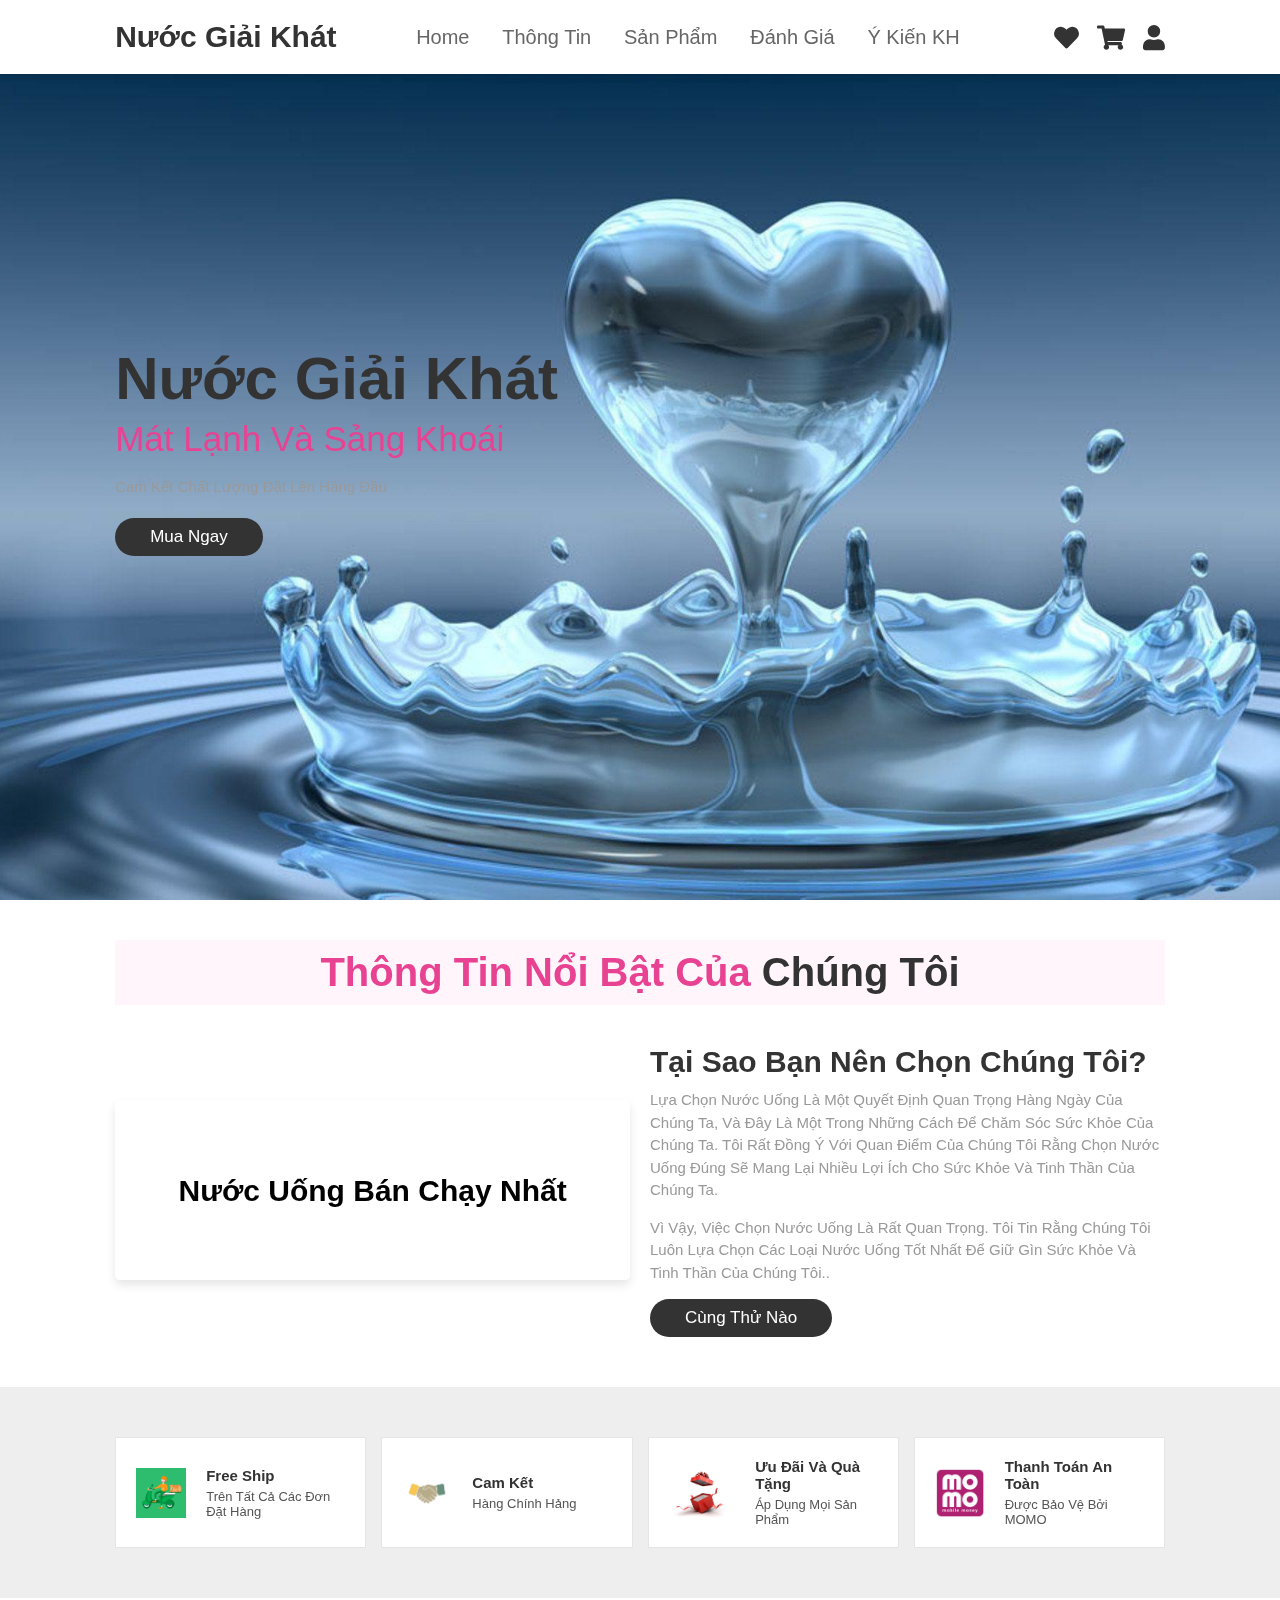
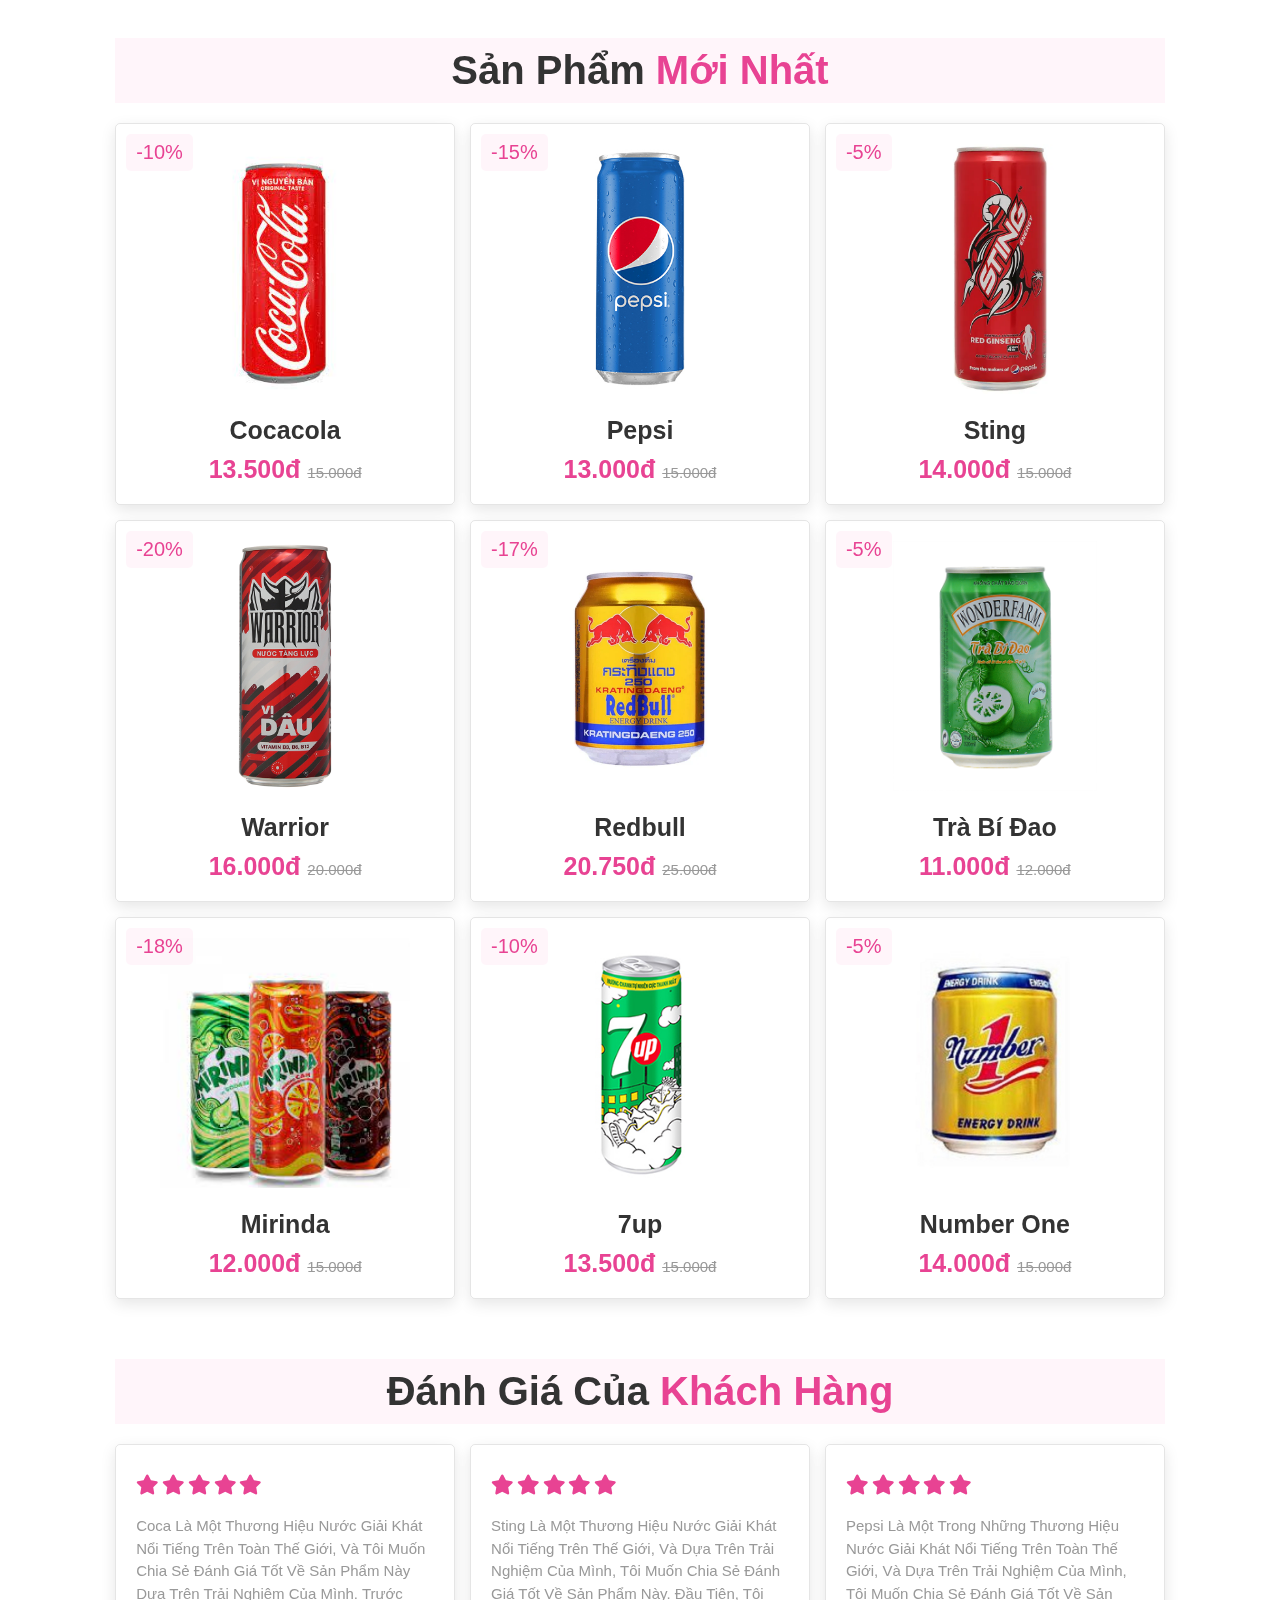
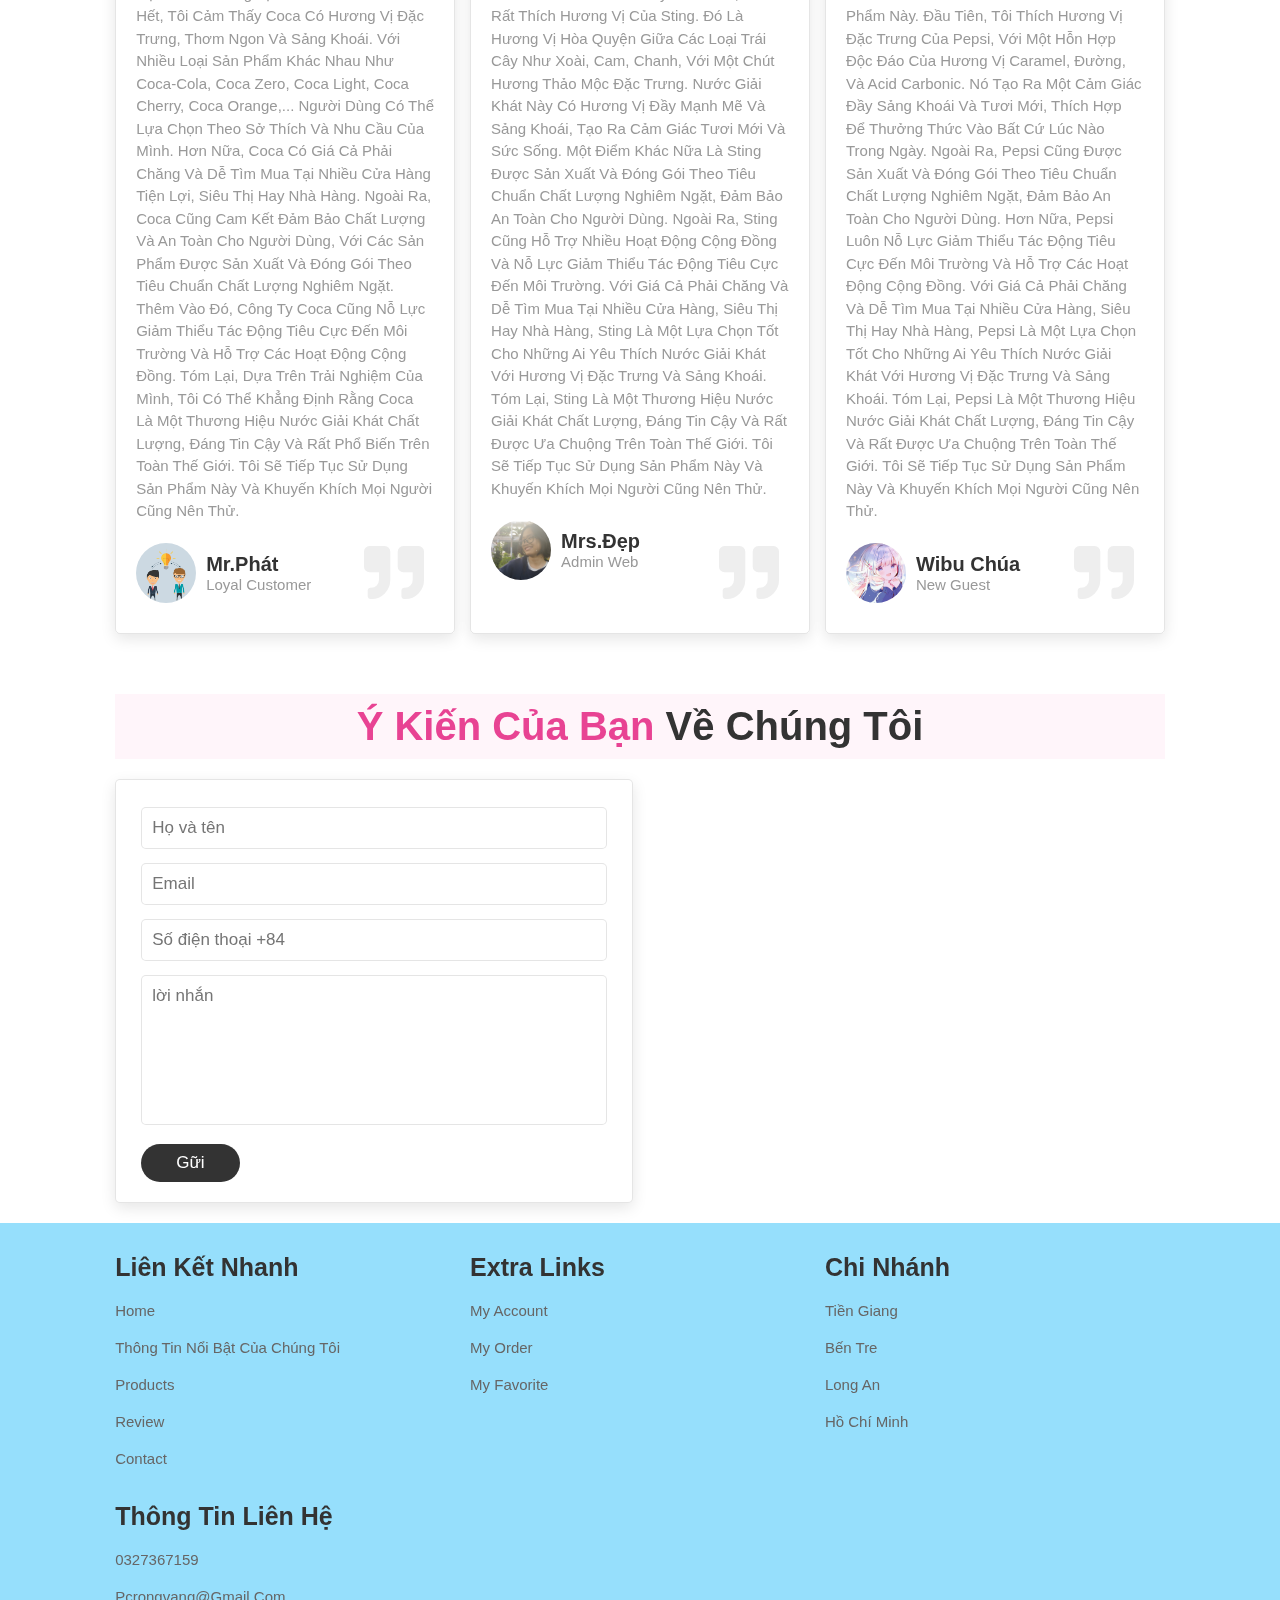
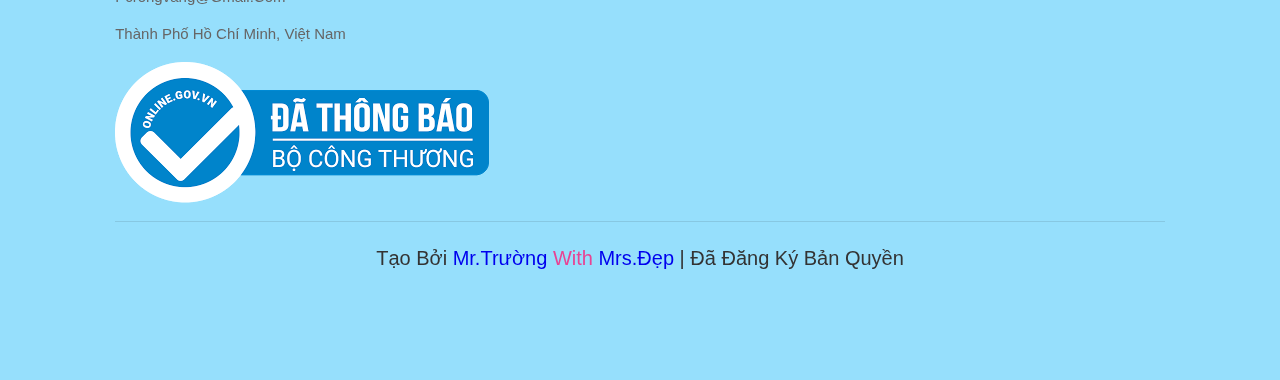
==== index.html @ bee38010 "Add files via upload" ====
<!DOCTYPE html>
<html lang="en">
<head>
    <meta charset="UTF-8">
    <meta http-equiv="X-UA-Compatible" content="IE=edge">
    <meta name="viewport" content="width=device-width, initial-scale=1.0">
    <title>web bán nước giải khát</title>
    <link rel="stylesheet" href="https://cdnjs.cloudflare.com/ajax/libs/font-awesome/5.15.3/css/all.min.css">
    <link rel="stylesheet" href="css/app.css">
</head>
<body>

<header>

    <input type="checkbox" name="" id="toggler">
    <label for="toggler" class="fas fa-bars"></label>

    <a href="#" class="logo">Nước giải khát<span></span></a>

    <nav class="navbar">
        <a href="#home">home</a>
        <a href="#about">Thông tin</a>
        <a href="#products">sản phẩm</a>
        <a href="#review">Đánh giá</a>
        <a href="#contact">ý kiến kH</a>
    </nav>

    <div class="icons">
        <a href="#" class="fas fa-heart"></a>
        <a href="giohang.html" class="fas fa-shopping-cart"></a>
        <a href="accout.html" class="fas fa-user"></a>
    </div>

</header>

<section class="home" id="home">

    <div class="content">
        <h3>Nước giải khát</h3>
        <span> Mát lạnh và sảng khoái</span>
        <p>Cam kết chất lượng đặt lên hàng đầu</p>
        <a href="#products" class="btn">Mua ngay </a>
    </div>
    
</section>

<section class="about" id="about">

    <h1 class="heading"> <span>thông tin nổi bật của </span> chúng tôi </h1>

    <div class="row">

        <div class="video-container">
            <video src="img/cocacola.mp4" loop autoplay muted></video>
            <h3>Nước uống bán chạy nhất</h3>
        </div>

        <div class="content">
            <h3>Tại sao bạn nên chọn chúng tôi?</h3>
            <p>Lựa chọn nước uống là một quyết định quan trọng hàng ngày của chúng ta, và đây là một trong những cách để chăm sóc sức khỏe của chúng ta. Tôi rất đồng ý với quan điểm của chúng tôi rằng chọn nước uống đúng sẽ mang lại nhiều lợi ích cho sức khỏe và tinh thần của chúng ta.</p>
            <p>Vì vậy, việc chọn nước uống là rất quan trọng. Tôi tin rằng chúng tôi luôn lựa chọn các loại nước uống tốt nhất để giữ gìn sức khỏe và tinh thần của chúng tôi..</p>
            <a href="#products" class="btn">Cùng thử nào</a>
        </div>

    </div>

</section>

<section class="icons-container">

    <div class="icons">
        <img src="img/shipber.png" alt="">
        <div class="info">
            <h3>free ship</h3>
            <span>Trên Tất Cả Các Đơn Đặt Hàng</span>
        </div>
    </div>

    <div class="icons">
        <img src="img/camket.png" alt="">
        <div class="info">
            <h3>Cam kết</h3>
            <span>Hàng chính hảng</span>
        </div>
    </div>

    <div class="icons">
        <img src="img/hopqua.jpg" alt="">
        <div class="info">
            <h3>ưu đãi và quà tặng</h3>
            <span>áp dụng mọi sản phẩm</span>
        </div>
    </div>

    <div class="icons">
        <img src="img/momo.png" alt="">
        <div class="info">
            <h3>Thanh Toán An Toàn</h3>
            <span>Được Bảo Vệ Bởi MOMO</span>
        </div>
    </div>
   
</section>

<section class="products" id="products">

    <h1 class="heading"> sản phẩm <span>mới nhất</span> </h1>

    <div class="box-container">

        <div class="box">
            <span class="discount">-10%</span>
            <div class="image">
                <img src="img/cocacola.png" alt="">
                <div class="icons">
                    <a href="#" class="fas fa-heart"></a>
                    <a href="#" class="cart-btn">thêm vào giỏ hàng</a>
                    <a href="#" class="fas fa-share"></a>
                </div>
            </div>
            <div class="content">
                <h3>cocacola</h3>
                <div class="price"> 13.500đ <span>15.000đ</span> </div>
            </div>
        </div>

        <div class="box">
            <span class="discount">-15%</span>
            <div class="image">
                <img src="img/pepsi.jpg" alt="">
                <div class="icons">
                    <a href="#" class="fas fa-heart"></a>
                    <a href="#" class="cart-btn">thêm vào giỏ hàng</a>
                    <a href="#" class="fas fa-share"></a>
                </div>
            </div>
            <div class="content">
                <h3>pepsi</h3>
                <div class="price"> 13.000đ <span>15.000đ</span> </div>
            </div>
        </div>

        <div class="box">
            <span class="discount">-5%</span>
            <div class="image">
                <img src="img/sting.png" alt="">
                <div class="icons">
                    <a href="#" class="fas fa-heart"></a>
                    <a href="#" class="cart-btn">thêm vào giỏ hàng</a>
                    <a href="#" class="fas fa-share"></a>
                </div>
            </div>
            <div class="content">
                <h3>sting</h3>
                <div class="price"> 14.000đ <span>15.000đ</span> </div>
            </div>
        </div>

        <div class="box">
            <span class="discount">-20%</span>
            <div class="image">
                <img src="img/warrior.png" alt="">
                <div class="icons">
                    <a href="#" class="fas fa-heart"></a>
                    <a href="#" class="cart-btn">thêm vào giỏ hàng</a>
                    <a href="#" class="fas fa-share"></a>
                </div>
            </div>
            <div class="content">
                <h3>warrior</h3>
                <div class="price"> 16.000đ <span>20.000đ</span> </div>
            </div>
        </div>

        <div class="box">
            <span class="discount">-17%</span>
            <div class="image">
                <img src="img/redbull.png" alt="">
                <div class="icons">
                    <a href="#" class="fas fa-heart"></a>
                    <a href="#" class="cart-btn">thêm vào giỏ hàng</a>
                    <a href="#" class="fas fa-share"></a>
                </div>
            </div>
            <div class="content">
                <h3>redbull</h3>
                <div class="price"> 20.750đ <span>25.000đ</span> </div>
            </div>
        </div>

        <div class="box">
            <span class="discount">-5%</span>
            <div class="image">
                <img src="img/bidao.png" alt="">
                <div class="icons">
                    <a href="#" class="fas fa-heart"></a>
                    <a href="#" class="cart-btn">thêm vào giỏ hàng</a>
                    <a href="#" class="fas fa-share"></a>
                </div>
            </div>
            <div class="content">
                <h3>trà bí đao</h3>
                <div class="price"> 11.000đ <span>12.000đ</span> </div>
            </div>
        </div>

        <div class="box">
            <span class="discount">-18%</span>
            <div class="image">
                <img src="img/mirinda.png" alt="">
                <div class="icons">
                    <a href="#" class="fas fa-heart"></a>
                    <a href="#" class="cart-btn">thêm vào giỏ hàng</a>
                    <a href="#" class="fas fa-share"></a>
                </div>
            </div>
            <div class="content">
                <h3>mirinda</h3>
                <div class="price"> 12.000đ <span>15.000đ</span> </div>
            </div>
        </div>

        <div class="box">
            <span class="discount">-10%</span>
            <div class="image">
                <img src="img/7up.png" alt="">
                <div class="icons">
                    <a href="#" class="fas fa-heart"></a>
                    <a href="#" class="cart-btn">thêm vào giỏ hàng</a>
                    <a href="#" class="fas fa-share"></a>
                </div>
            </div>
            <div class="content">
                <h3>7up</h3>
                <div class="price"> 13.500đ <span>15.000đ</span> </div>
            </div>
        </div>

        <div class="box">
            <span class="discount">-5%</span>
            <div class="image">
                <img src="img/Number1.png" alt="">
                <div class="icons">
                    <a href="#" class="fas fa-heart"></a>
                    <a href="#" class="cart-btn">thêm vào giỏ hàng</a>
                    <a href="#" class="fas fa-share"></a>
                </div>
            </div>
            <div class="content">
                <h3>number one</h3>
                <div class="price"> 14.000đ <span>15.000đ</span> </div>
            </div>
        </div>

    </div>

</section>

<section class="review" id="review">

<h1 class="heading"> Đánh Giá Của <span>Khách Hàng</span> </h1>

<div class="box-container">

    <div class="box">
        <div class="stars">
            <i class="fas fa-star"></i>
            <i class="fas fa-star"></i>
            <i class="fas fa-star"></i>
            <i class="fas fa-star"></i>
            <i class="fas fa-star"></i>
        </div>
        <p>Coca là một thương hiệu nước giải khát nổi tiếng trên toàn thế giới, và tôi muốn chia sẻ đánh giá tốt về sản phẩm này dựa trên trải nghiệm của mình.
            Trước hết, tôi cảm thấy Coca có hương vị đặc trưng, thơm ngon và sảng khoái. Với nhiều loại sản phẩm khác nhau như Coca-cola, Coca Zero, Coca Light, Coca Cherry, Coca Orange,... người dùng có thể lựa chọn theo sở thích và nhu cầu của mình. Hơn nữa, coca có giá cả phải chăng và dễ tìm mua tại nhiều cửa hàng tiện lợi, siêu thị hay nhà hàng.           
            Ngoài ra, Coca cũng cam kết đảm bảo chất lượng và an toàn cho người dùng, với các sản phẩm được sản xuất và đóng gói theo tiêu chuẩn chất lượng nghiêm ngặt. Thêm vào đó, công ty Coca cũng nỗ lực giảm thiểu tác động tiêu cực đến môi trường và hỗ trợ các hoạt động cộng đồng.          
            Tóm lại, dựa trên trải nghiệm của mình, tôi có thể khẳng định rằng Coca là một thương hiệu nước giải khát chất lượng, đáng tin cậy và rất phổ biến trên toàn thế giới. Tôi sẽ tiếp tục sử dụng sản phẩm này và khuyến khích mọi người cũng nên thử.</p>
        <div class="user">
            <img src="img/kh1.png" alt="">
            <div class="user-info">
                <h3>Mr.Phát</h3>
                <span>Loyal customer</span>
            </div>
        </div>
        <span class="fas fa-quote-right"></span>
    </div>

    <div class="box">
        <div class="stars">
            <i class="fas fa-star"></i>
            <i class="fas fa-star"></i>
            <i class="fas fa-star"></i>
            <i class="fas fa-star"></i>
            <i class="fas fa-star"></i>
        </div>
        <p>Sting là một thương hiệu nước giải khát nổi tiếng trên thế giới, và dựa trên trải nghiệm của mình, tôi muốn chia sẻ đánh giá tốt về sản phẩm này.
            Đầu tiên, tôi rất thích hương vị của Sting. Đó là hương vị hòa quyện giữa các loại trái cây như xoài, cam, chanh, với một chút hương thảo mộc đặc trưng. Nước giải khát này có hương vị đầy mạnh mẽ và sảng khoái, tạo ra cảm giác tươi mới và sức sống.            Một điểm khác nữa là Sting được sản xuất và đóng gói theo tiêu chuẩn chất lượng nghiêm ngặt, đảm bảo an toàn cho người dùng. Ngoài ra, Sting cũng hỗ trợ nhiều hoạt động cộng đồng và nỗ lực giảm thiểu tác động tiêu cực đến môi trường.            Với giá cả phải chăng và dễ tìm mua tại nhiều cửa hàng, siêu thị hay nhà hàng, Sting là một lựa chọn tốt cho những ai yêu thích nước giải khát với hương vị đặc trưng và sảng khoái.
            Tóm lại, Sting là một thương hiệu nước giải khát chất lượng, đáng tin cậy và rất được ưa chuộng trên toàn thế giới. Tôi sẽ tiếp tục sử dụng sản phẩm này và khuyến khích mọi người cũng nên thử.</p>
        <div class="user">
            <img src="img/kh2.png" alt="">
            <div class="user-info">
                <h3>Mrs.Đẹp</h3>
                <span>admin web</span>
            </div>
        </div>
        <span class="fas fa-quote-right"></span>
    </div>

    <div class="box">
        <div class="stars">
            <i class="fas fa-star"></i>
            <i class="fas fa-star"></i>
            <i class="fas fa-star"></i>
            <i class="fas fa-star"></i>
            <i class="fas fa-star"></i>
        </div>
        <p>Pepsi là một trong những thương hiệu nước giải khát nổi tiếng trên toàn thế giới, và dựa trên trải nghiệm của mình, tôi muốn chia sẻ đánh giá tốt về sản phẩm này.
            Đầu tiên, tôi thích hương vị đặc trưng của Pepsi, với một hỗn hợp độc đáo của hương vị caramel, đường, và acid carbonic. Nó tạo ra một cảm giác đầy sảng khoái và tươi mới, thích hợp để thưởng thức vào bất cứ lúc nào trong ngày.
            Ngoài ra, Pepsi cũng được sản xuất và đóng gói theo tiêu chuẩn chất lượng nghiêm ngặt, đảm bảo an toàn cho người dùng. Hơn nữa, Pepsi luôn nỗ lực giảm thiểu tác động tiêu cực đến môi trường và hỗ trợ các hoạt động cộng đồng.
            Với giá cả phải chăng và dễ tìm mua tại nhiều cửa hàng, siêu thị hay nhà hàng, Pepsi là một lựa chọn tốt cho những ai yêu thích nước giải khát với hương vị đặc trưng và sảng khoái.
            Tóm lại, Pepsi là một thương hiệu nước giải khát chất lượng, đáng tin cậy và rất được ưa chuộng trên toàn thế giới. Tôi sẽ tiếp tục sử dụng sản phẩm này và khuyến khích mọi người cũng nên thử.</p>
        <div class="user">
            <img src="img/kh3.png" alt="">
            <div class="user-info">
                <h3>wibu chúa</h3>
                <span>new guest</span>
            </div>
        </div>
        <span class="fas fa-quote-right"></span>
    </div>

</div>
    
</section>

<section class="contact" id="contact">

    <h1 class="heading"> <span> ý kiến của bạn </span> về chúng tôi </h1>

    <div class="row">

        <form action="">
            <input type="text" placeholder="Họ và tên" class="box">
            <input type="email" placeholder="Email" class="box">
            <input type="tel" pattern="{0-9}" maxlength="10" placeholder="Số điện thoại +84" class="box">
            <textarea name="" class="box" placeholder="lời nhắn" id="" cols="30" rows="10"></textarea>
            <input type="submit" value="gữi" class="btn">
        </form>

        <div class="image">
            <img src="images/contact-img.svg" alt="">
        </div>

    </div>

</section>

<section class="footer">

    <div class="box-container">

        <div class="box">
            <h3>liên kết Nhanh</h3>
            <a href="#home">home</a>
            <a href="#about">thông tin nổi bật của chúng tôi</a>
            <a href="#products">products</a>
            <a href="#review">review</a>
            <a href="#contact">contact</a>
        </div>

        <div class="box">
            <h3>extra links</h3>
            <a href="accout.html">my account</a>
            <a href="#">my order</a>
            <a href="#">my favorite</a>
        </div>

        <div class="box">
            <h3>Chi nhánh</h3>
            <a href="https://www.google.com/maps/place/Ti%E1%BB%81n+Giang,+Vi%E1%BB%87t+Nam/@10.3880824,106.0296741,10z/data=!3m1!4b1!4m5!3m4!1s0x310aafebb5a82681:0x3ce3a707c1376375!8m2!3d10.4493324!4d106.3420504">Tiền Giang</a>
            <a href="https://www.google.com/maps/place/Tp.+B%E1%BA%BFn+Tre,+B%E1%BA%BFn+Tre,+Vi%E1%BB%87t+Nam/@10.2373926,106.340446,13z/data=!3m1!4b1!4m5!3m4!1s0x310aa8f5e2e8bd09:0x9d5fd18ce4fa56bb!8m2!3d10.2433556!4d106.375551">Bến Tre</a>
            <a href="https://www.google.com/maps/place/Long+An,+Vi%E1%BB%87t+Nam/@10.7131003,105.8443671,10z/data=!3m1!4b1!4m5!3m4!1s0x310ab63c952a4879:0xdbeaed99cfc54123!8m2!3d10.695572!4d106.2431205">Long An</a>
            <a href="https://www.google.com/maps/place/H%E1%BB%93+Ch%C3%AD+Minh,+Th%C3%A0nh+ph%E1%BB%91+H%E1%BB%93+Ch%C3%AD+Minh/@10.754792,106.6952276,10z/data=!3m1!4b1!4m5!3m4!1s0x317529292e8d3dd1:0xf15f5aad773c112b!8m2!3d10.8230989!4d106.6296638">Hồ Chí Minh</a>
        </div>

        <div class="box">
            <h3>Thông tin liên hệ</h3>
            <a href="#">0327367159</a>
            <a href="https://mail.google.com/mail/u/0/#inbox?compose=lqrsmBzcbQChLCcWFMXHDrTrtJgcsKVTHtVfDZRlKqxjNGscRGKkgXxWHcqSrQCwnCdHvQrMLqCspNlTp">pcrongvang@gmail.com</a>
            <a href="https://www.google.com/maps/place/H%E1%BB%93+Ch%C3%AD+Minh,+Th%C3%A0nh+ph%E1%BB%91+H%E1%BB%93+Ch%C3%AD+Minh/@10.754792,106.6952276,10z/data=!3m1!4b1!4m5!3m4!1s0x317529292e8d3dd1:0xf15f5aad773c112b!8m2!3d10.8230989!4d106.6296638">Thành phố Hồ Chí Minh, Việt Nam</a>
            <img src="img/logo-bct.png" alt="">
        </div>

    </div>

    <div class="credit"> Tạo bởi <span> <a href="https://www.facebook.com/profile.php?id=100068519430107">mr.Trường</a> with <a href="https://www.facebook.com/profile.php?id=100066669292899">mrs.Đẹp</a> </span> | Đã đăng ký bản quyền </div>


</section>

<script src="js/bootstrap.bundle.min.js"></script>
<script src="js/app.js"></script>
<style>
    /* customizable snowflake styling */
    .snowflake {
      color: #ffffff;
      font-size: 1em;
      font-family: Arial, sans-serif;
      text-shadow: 0 0 5px #05aaf7;
    }
    
    @-webkit-keyframes snowflakes-fall{0%{top:-10%}100%{top:100%}}@-webkit-keyframes snowflakes-shake{0%,100%{-webkit-transform:translateX(0);transform:translateX(0)}50%{-webkit-transform:translateX(80px);transform:translateX(80px)}}@keyframes snowflakes-fall{0%{top:-10%}100%{top:100%}}@keyframes snowflakes-shake{0%,100%{transform:translateX(0)}50%{transform:translateX(80px)}}.snowflake{position:fixed;top:-10%;z-index:9999;-webkit-user-select:none;-moz-user-select:none;-ms-user-select:none;user-select:none;cursor:default;-webkit-animation-name:snowflakes-fall,snowflakes-shake;-webkit-animation-duration:10s,3s;-webkit-animation-timing-function:linear,ease-in-out;-webkit-animation-iteration-count:infinite,infinite;-webkit-animation-play-state:running,running;animation-name:snowflakes-fall,snowflakes-shake;animation-duration:10s,3s;animation-timing-function:linear,ease-in-out;animation-iteration-count:infinite,infinite;animation-play-state:running,running}.snowflake:nth-of-type(0){left:1%;-webkit-animation-delay:0s,0s;animation-delay:0s,0s}.snowflake:nth-of-type(1){left:10%;-webkit-animation-delay:1s,1s;animation-delay:1s,1s}.snowflake:nth-of-type(2){left:20%;-webkit-animation-delay:6s,.5s;animation-delay:6s,.5s}.snowflake:nth-of-type(3){left:30%;-webkit-animation-delay:4s,2s;animation-delay:4s,2s}.snowflake:nth-of-type(4){left:40%;-webkit-animation-delay:2s,2s;animation-delay:2s,2s}.snowflake:nth-of-type(5){left:50%;-webkit-animation-delay:8s,3s;animation-delay:8s,3s}.snowflake:nth-of-type(6){left:60%;-webkit-animation-delay:6s,2s;animation-delay:6s,2s}.snowflake:nth-of-type(7){left:70%;-webkit-animation-delay:2.5s,1s;animation-delay:2.5s,1s}.snowflake:nth-of-type(8){left:80%;-webkit-animation-delay:1s,0s;animation-delay:1s,0s}.snowflake:nth-of-type(9){left:90%;-webkit-animation-delay:3s,1.5s;animation-delay:3s,1.5s}.snowflake:nth-of-type(10){left:25%;-webkit-animation-delay:2s,0s;animation-delay:2s,0s}.snowflake:nth-of-type(11){left:65%;-webkit-animation-delay:4s,2.5s;animation-delay:4s,2.5s}
    </style>
    <div class="snowflakes" aria-hidden="true">
      <div class="snowflake">
      🧊
      </div>
      <div class="snowflake">
      🧊
      </div>
      <div class="snowflake">
      🧊
      </div>
      <div class="snowflake">
      🧊
      </div>
      <div class="snowflake">
      🧊
      </div>
      <div class="snowflake">
      </div>
      <div class="snowflake">
        🧊
      </div>
      <div class="snowflake">
        🧊
      </div>
      <div class="snowflake">
        🧊
      </div>
      <div class="snowflake">
        🧊
      </div>
      <div class="snowflake">
        🧊
      </div>
      <div class="snowflake">
        🧊
      </div>
    </div>
    <style>
      
    </style>
</body>
</html>
---- css/app.css ----
:root{
    --pink:#e84393;
}

*{
    margin:0; padding:0;
    box-sizing: border-box;
    font-family: Verdana, Geneva, Tahoma, sans-serif;
    outline: none; border:none;
    text-decoration: none;
    text-transform: capitalize;
    transition: .2s linear;
}

html{
    font-size: 62.5%;
    scroll-behavior: smooth;
    scroll-padding-top: 6rem;
    overflow-x: hidden;
}

section{
    padding:2rem 9%;
}

.heading{
    text-align: center;
    font-size: 4rem;
    color:#333;
    padding:1rem;
    margin:2rem 0;
    background:rgba(255, 51, 153,.05);
}

.heading span{
    color:var(--pink);
}

.btn{
    display: inline-block;
    margin-top: 1rem;
    border-radius: 5rem;
    background:#333;
    color:#fff;
    padding:.9rem 3.5rem;
    cursor: pointer;
    font-size: 1.7rem;
}

.btn:hover{
    background:var(--pink);
}

header{
    position: fixed;
    top:0; left:0; right:0;
    background:#fff;
    padding:2rem 9%;
    display: flex;
    align-items: center;
    justify-content: space-between;
    z-index: 1000;
    box-shadow: 0 .5rem 1rem rgba(0,0,0,.1);
}

header .logo{
    font-size: 3rem;
    color:#333;
    font-weight: bolder;
}

header .logo span{
    color:var(--pink);
}

header .navbar a{
    font-size: 2rem;
    padding:0 1.5rem;
    color:#666;
}

header .navbar a:hover{
    color:var(--pink);
}

header .icons a{
    font-size: 2.5rem;
    color:#333;
    margin-left: 1.5rem;
}

header .icons a:hover{
    color:var(--pink);
}

header #toggler{
    display: none;
}

header .fa-bars{
    font-size: 3rem;
    color:#333;
    border-radius: .5rem;
    padding:.5rem 1.5rem;
    cursor: pointer;
    border:.1rem solid rgba(0,0,0,.3);
    display: none;
}

.home{
    display: flex;
    align-items: center;
    min-height: 100vh;
    background:url(../img/bgk.png) no-repeat;
    background-size: cover;
    background-position: center;
}

.home .content{
    max-width: 50rem;
}

.home .content h3{
    font-size: 6rem;
    color:#333;
}

.home .content span{
    font-size: 3.5rem;
    color:var(--pink);
    padding:1rem 0;
    line-height: 1.5;
}

.home .content p{
    font-size: 1.5rem;
    color:#999;
    padding:1rem 0;
    line-height: 1.5;
}

.about .row{
    display: flex;
    align-items: center;
    gap:2rem;
    flex-wrap: wrap;
    padding:2rem 0;
    padding-bottom: 3rem;
}

.about .row .video-container{
    flex:1 1 40rem;
    position: relative;
}

.about .row .video-container video{
    width:100%;
    border:1.5rem solid #fff;
    border-radius: .5rem;
    box-shadow: 0 .5rem 1rem rgba(0,0,0,.1);
    height: 100%;
    object-fit: cover;
}

.about .row .video-container h3{
    position: absolute;
    top:50%; transform: translateY(-50%);
    font-size: 3rem;
    background:#fff;
    width:100%;
    padding:1rem 2rem;
    text-align: center;
    mix-blend-mode: screen;
}

.about .row .content{
    flex:1 1 40rem;
}

.about .row .content h3{
    font-size: 3rem;
    color:#333;
}

.about .row .content p{
    font-size: 1.5rem;
    color:#999;
    padding:.5rem 0;
    padding-top: 1rem;
    line-height: 1.5;
}

.icons-container{
    background:#eee;
    display: flex;
    flex-wrap: wrap;
    gap:1.5rem;
    padding-top: 5rem;
    padding-bottom: 5rem;
}

.icons-container .icons{
    background:#fff;
    border:.1rem solid rgba(0,0,0,.1);
    padding:2rem;
    display: flex;
    align-items: center;
    flex:1 1 25rem;
}

.icons-container .icons img{
    height:5rem;
    margin-right: 2rem;
}

.icons-container .icons h3{
    color:#333;
    padding-bottom: .5rem;
    font-size: 1.5rem;
}

.icons-container .icons span{
    color:#555;
    font-size: 1.3rem;
}

.products .box-container{
    display: flex;
    flex-wrap: wrap;
    gap:1.5rem;
}

.products .box-container .box{
    flex:1 1 30rem;
    box-shadow: 0 .5rem 1.5rem rgba(0,0,0,.1);
    border-radius: .5rem;
    border:.1rem solid rgba(0,0,0,.1);
    position: relative;    
}

.products .box-container .box .discount{
    position: absolute;
    top:1rem; left:1rem;
    padding:.7rem 1rem;
    font-size: 2rem;
    color:var(--pink);
    background:rgba(255, 51, 153,.05);
    z-index: 1;
    border-radius: .5rem;
}

.products .box-container .box .image{
    position: relative;
    text-align: center;
    padding-top: 2rem;
    overflow:hidden;
}

.products .box-container .box .image img{
    height:25rem;
}

.products .box-container .box:hover .image img{
    transform: scale(1.1);
}

.products .box-container .box .image .icons{
    position: absolute;
    bottom:-7rem; left:0; right:0;
    display: flex;
}

.products .box-container .box:hover .image .icons{
    bottom:0;
}

.products .box-container .box .image .icons a{
    height: 5rem;
    line-height: 5rem;
    font-size: 2rem;
    width:50%;
    background:var(--pink);
    color:#fff;
}

.products .box-container .box .image .icons .cart-btn{
    border-left: .1rem solid #fff7;
    border-right: .1rem solid #fff7;
    width:100%;
}

.products .box-container .box .image .icons a:hover{
    background:#333;
}

.products .box-container .box .content{
    padding:2rem;
    text-align: center;
}

.products .box-container .box .content h3{
    font-size: 2.5rem;
    color:#333;
}

.products .box-container .box .content .price{
    font-size: 2.5rem;
    color:var(--pink);
    font-weight: bolder;
    padding-top: 1rem;
}

.products .box-container .box .content .price span{
    font-size: 1.5rem;
    color:#999;
    font-weight: lighter;
    text-decoration: line-through;
}

.review .box-container{
    display: flex;
    flex-wrap: wrap;
    gap:1.5rem;
}

.review .box-container .box{
    flex:1 1 30rem;
    box-shadow: 0 .5rem 1.5rem rgba(0,0,0,.1);
    border-radius: .5rem;
    padding:3rem 2rem;
    position: relative;
    border:.1rem solid rgba(0,0,0,.1);
}

.review .box-container .box .fa-quote-right{
    position: absolute;
    bottom:3rem; right:3rem;
    font-size: 6rem;
    color:#eee;
}

.review .box-container .box .stars i{
    color:var(--pink);
    font-size: 2rem;
}

.review .box-container .box p{
    color:#999;
    font-size: 1.5rem;
    line-height: 1.5;
    padding-top: 2rem;
}

.review .box-container .box .user{
    display: flex;
    align-items: center;
    padding-top: 2rem;
}

.review .box-container .box .user img{
    height:6rem;
    width:6rem;
    border-radius: 50%;
    object-fit: cover;
    margin-right: 1rem;
}

.review .box-container .box .user h3{
    font-size: 2rem;
    color:#333;
}

.review .box-container .box .user span{
    font-size: 1.5rem;
    color:#999;
}

.contact .row{
    display: flex;
    flex-wrap: wrap-reverse;
    gap:1.5rem;
    align-items: center;
}

.contact .row form{
    flex:1 1 40rem;
    padding:2rem 2.5rem;
    box-shadow: 0 .5rem 1.5rem rgba(0,0,0,.1);
    border:.1rem solid rgba(0,0,0,.1);
    background: #fff;
    border-radius: .5rem;
}

.contact .row .image{
    flex:1 1 40rem;
}

.contact .row .image img{
    width: 100%;
}

.contact .row form .box{
    padding:1rem;
    font-size: 1.7rem;
    color:#333;
    text-transform: none;
    border:.1rem solid rgba(0,0,0,.1);
    border-radius: .5rem;
    margin:.7rem 0;
    width: 100%;
}   

.contact .row form .box:focus{
    border-color: var(--pink);
}

.contact .row form textarea{
    height: 15rem;
    resize: none;
}

.footer{
    background-color: rgba(122, 214, 251, 0.79);
}
.footer .box-container{
    display: flex;
    flex-wrap: wrap;
    gap:1.5rem;
}

.footer .box-container .box{
    flex:1 1 25rem;
}

.footer .box-container .box h3{
    color:#333;
    font-size: 2.5rem;
    padding:1rem 0;
}

.footer .box-container .box a{
    display: block;
    color:#666;
    font-size: 1.5rem;
    padding:1rem 0;
}

.footer .box-container .box a:hover{
    color:var(--pink);
    text-decoration: underline;
}

.footer .box-container .box  img{
    margin-top: 1rem;
}

.footer .credit{
    text-align: center;
    padding:1.5rem;
    margin-top: 1.5rem;
    padding-top: 2.5rem;
    font-size: 2rem;
    color:#333;
    border-top: .1rem solid rgba(0,0,0,.1);
    padding-bottom: 9rem;
}

.footer .credit span{
    color:var(--pink);
}















/* media queries  */
@media (max-width:991px){
    
    html{
        font-size: 55%;
    }

    header{
        padding:2rem;
    }

    section{
        padding:2rem;
    }

    .home{
        background-position: left;
    }

}

@media (max-width:768px){

    header .fa-bars{
        display: block;
    }

    header .navbar{
        position:absolute;
        top:100%; left:0; right:0;
        background:#eee;
        border-top: .1rem solid rgba(0,0,0,.1);
        clip-path: polygon(0 0, 100% 0, 100% 0, 0 0);
    }

    header #toggler:checked ~ .navbar{
        clip-path:polygon(0 0, 100% 0, 100% 100%, 0% 100%);
    }

    header .navbar a{
        margin:1.5rem;
        padding:1.5rem;
        background:#fff;
        border:.1rem solid rgba(0,0,0,.1);
        display: block;
    }

    .home .content h3{
        font-size: 5rem;
    }

    .home .content span{
        font-size: 2.5rem;
    }

    .icons-container .icons h3{
        font-size: 2rem;
    }
    
    .icons-container .icons span{
        font-size: 1.7rem;
    }
    
}

@media (max-width:450px){
    
    html{
        font-size: 50%;
    }

    .heading{
        font-size: 3rem;
    }

}
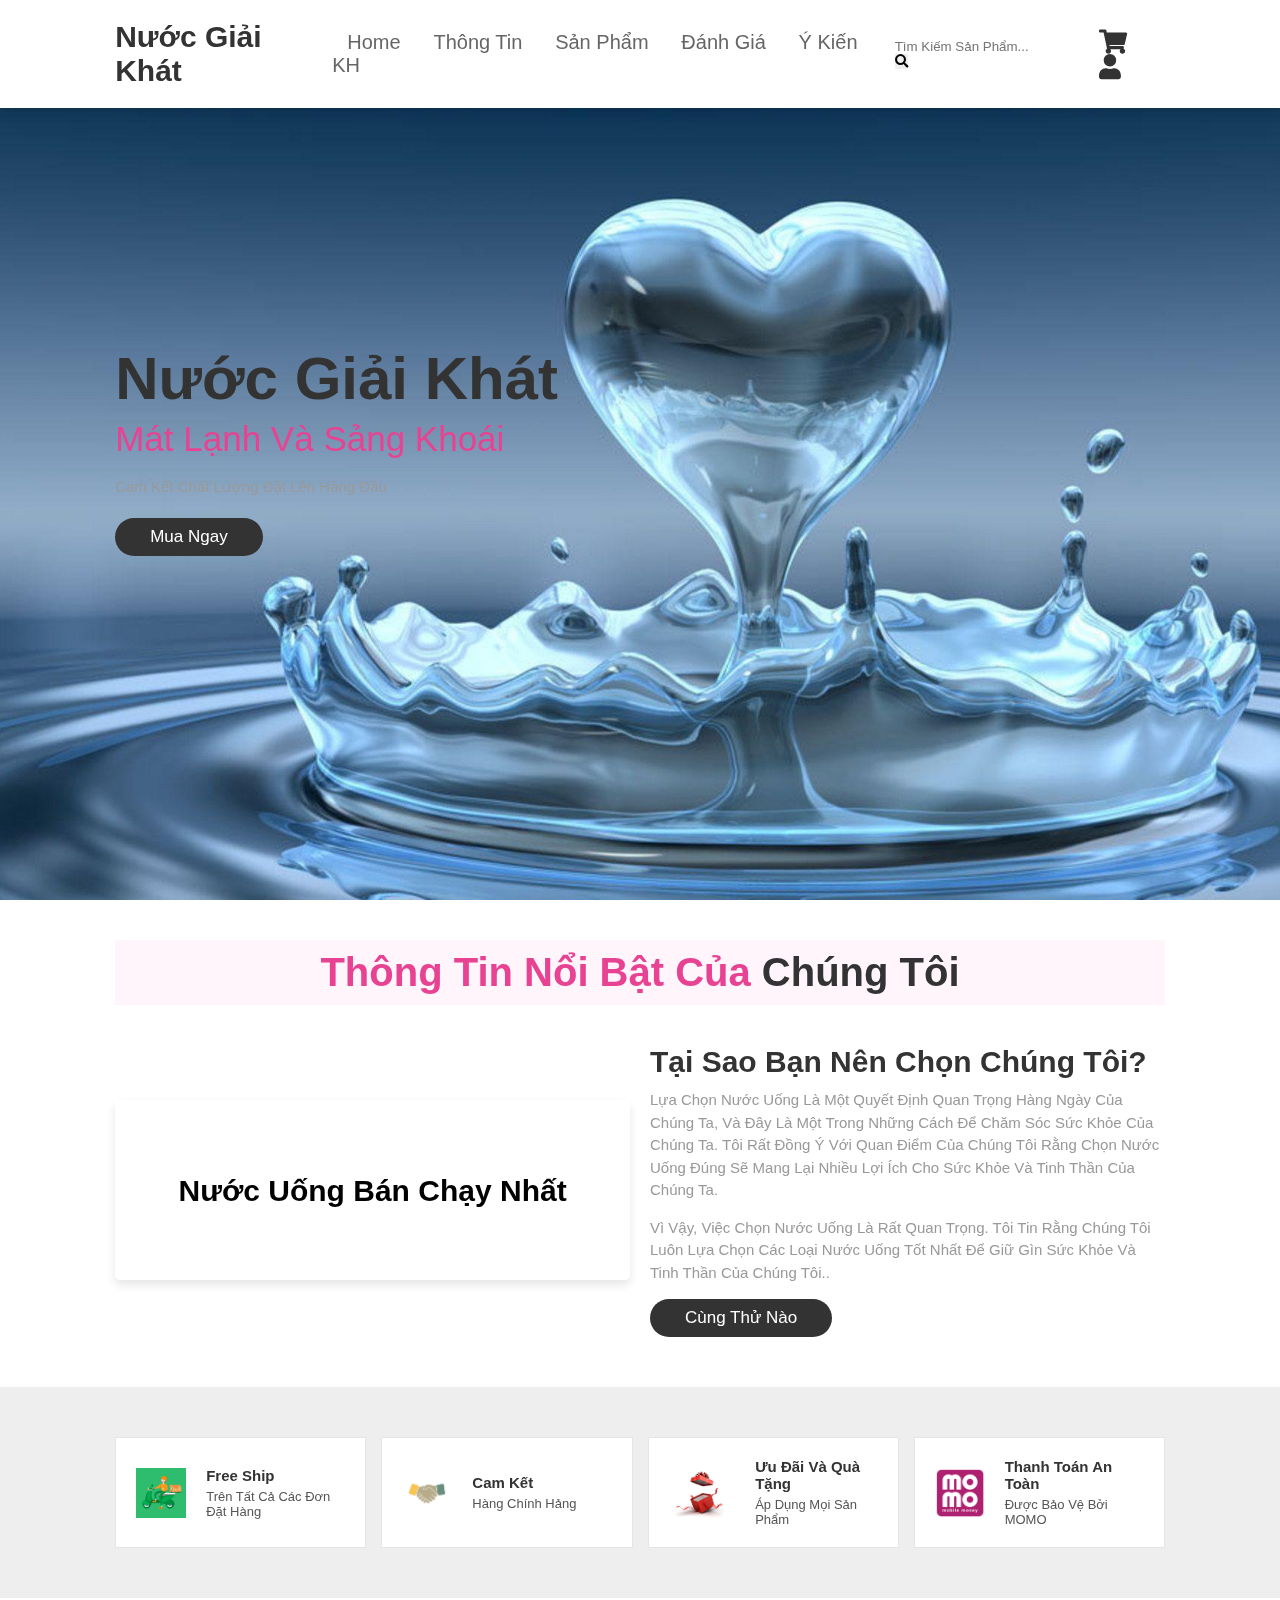
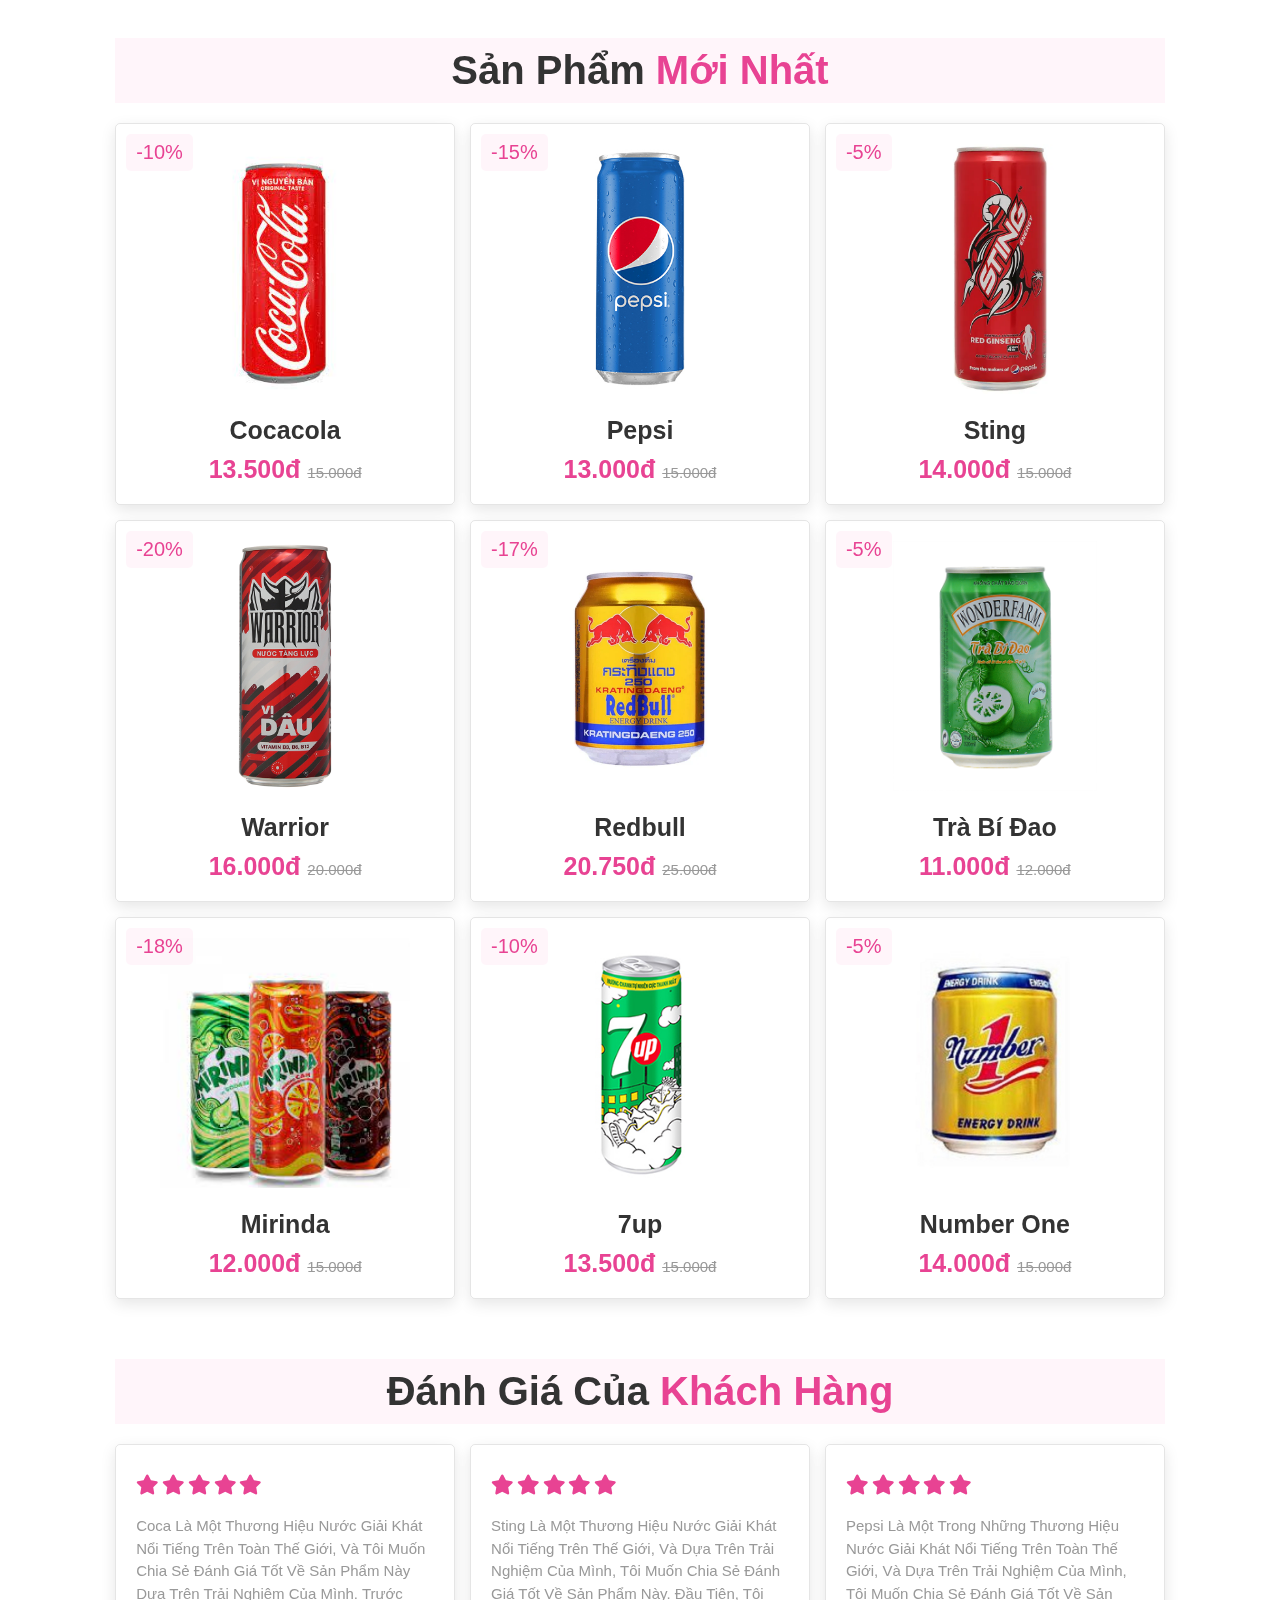
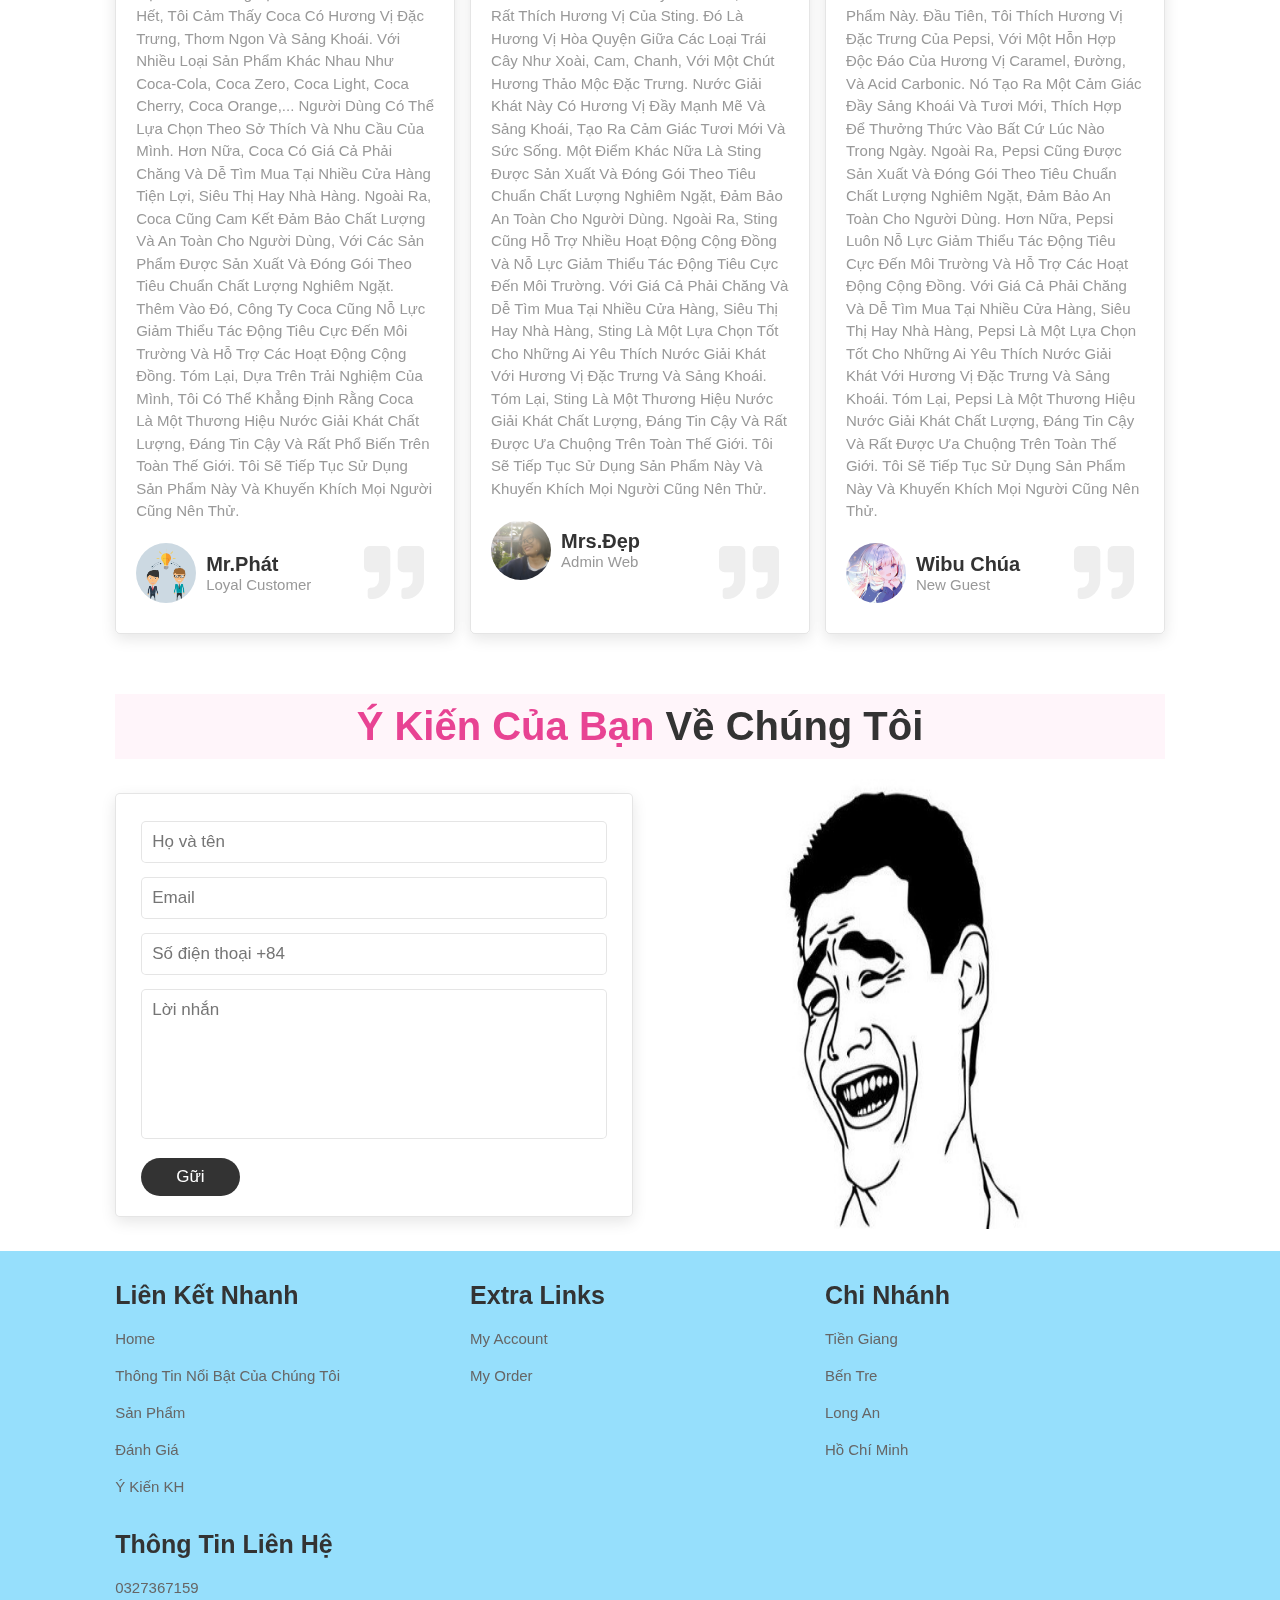
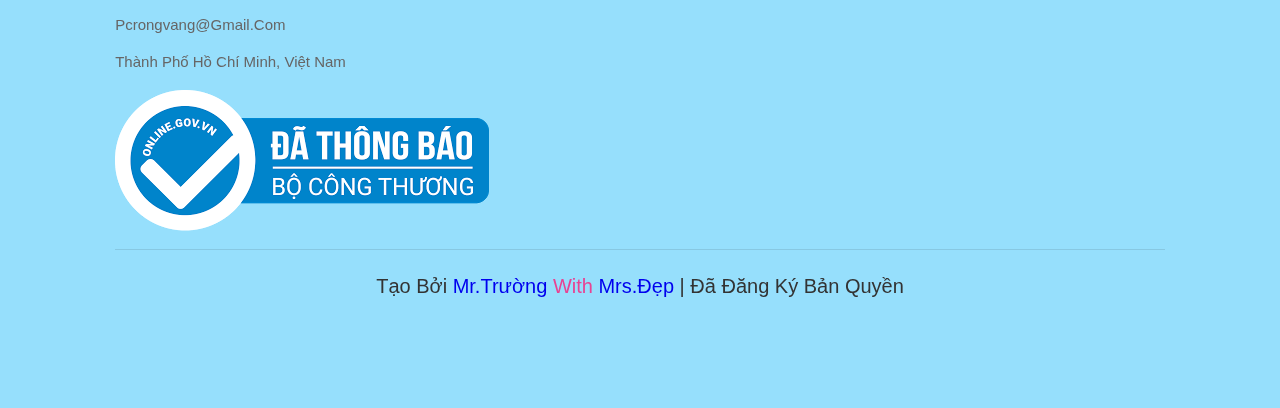
==== commit 9adbfc5a: "Add files via upload" ====
--- a/index.html
+++ b/index.html
@@ -4,7 +4,7 @@
     <meta charset="UTF-8">
     <meta http-equiv="X-UA-Compatible" content="IE=edge">
     <meta name="viewport" content="width=device-width, initial-scale=1.0">
-    <title>web bán nước giải khát</title>
+    <title>Nước giải khát</title>
     <link rel="stylesheet" href="https://cdnjs.cloudflare.com/ajax/libs/font-awesome/5.15.3/css/all.min.css">
     <link rel="stylesheet" href="css/app.css">
 </head>
@@ -16,19 +16,21 @@
     <label for="toggler" class="fas fa-bars"></label>
 
     <a href="#" class="logo">Nước giải khát<span></span></a>
-
     <nav class="navbar">
         <a href="#home">home</a>
         <a href="#about">Thông tin</a>
         <a href="#products">sản phẩm</a>
         <a href="#review">Đánh giá</a>
         <a href="#contact">ý kiến kH</a>
+        
     </nav>
-
+    <form>
+            <input type="text" name="search" placeholder="Tìm kiếm sản phẩm..." />
+            <button type="submit"><i class="fa fa-search" aria-hidden="true"></i></button>
+        </form>
     <div class="icons">
-        <a href="#" class="fas fa-heart"></a>
         <a href="giohang.html" class="fas fa-shopping-cart"></a>
-        <a href="accout.html" class="fas fa-user"></a>
+        <a href="dgnhp.html" class="fas fa-user"></a>
     </div>
 
 </header>
@@ -103,18 +105,14 @@
 </section>
 
 <section class="products" id="products">
-
     <h1 class="heading"> sản phẩm <span>mới nhất</span> </h1>
-
     <div class="box-container">
-
         <div class="box">
             <span class="discount">-10%</span>
             <div class="image">
                 <img src="img/cocacola.png" alt="">
                 <div class="icons">
-                    <a href="#" class="fas fa-heart"></a>
-                    <a href="#" class="cart-btn">thêm vào giỏ hàng</a>
+                    <a href="giohang.html" class="cart-btn">thêm vào giỏ hàng</a>
                     <a href="#" class="fas fa-share"></a>
                 </div>
             </div>
@@ -129,8 +127,7 @@
             <div class="image">
                 <img src="img/pepsi.jpg" alt="">
                 <div class="icons">
-                    <a href="#" class="fas fa-heart"></a>
-                    <a href="#" class="cart-btn">thêm vào giỏ hàng</a>
+                    <a href="giohang.html" class="cart-btn">thêm vào giỏ hàng</a>
                     <a href="#" class="fas fa-share"></a>
                 </div>
             </div>
@@ -145,8 +142,7 @@
             <div class="image">
                 <img src="img/sting.png" alt="">
                 <div class="icons">
-                    <a href="#" class="fas fa-heart"></a>
-                    <a href="#" class="cart-btn">thêm vào giỏ hàng</a>
+                    <a href="giohang.html" class="cart-btn">thêm vào giỏ hàng</a>
                     <a href="#" class="fas fa-share"></a>
                 </div>
             </div>
@@ -155,14 +151,12 @@
                 <div class="price"> 14.000đ <span>15.000đ</span> </div>
             </div>
         </div>
-
         <div class="box">
             <span class="discount">-20%</span>
             <div class="image">
                 <img src="img/warrior.png" alt="">
                 <div class="icons">
-                    <a href="#" class="fas fa-heart"></a>
-                    <a href="#" class="cart-btn">thêm vào giỏ hàng</a>
+                    <a href="giohang.html" class="cart-btn">thêm vào giỏ hàng</a>
                     <a href="#" class="fas fa-share"></a>
                 </div>
             </div>
@@ -177,8 +171,7 @@
             <div class="image">
                 <img src="img/redbull.png" alt="">
                 <div class="icons">
-                    <a href="#" class="fas fa-heart"></a>
-                    <a href="#" class="cart-btn">thêm vào giỏ hàng</a>
+                    <a href="giohang.html" class="cart-btn">thêm vào giỏ hàng</a>
                     <a href="#" class="fas fa-share"></a>
                 </div>
             </div>
@@ -193,8 +186,7 @@
             <div class="image">
                 <img src="img/bidao.png" alt="">
                 <div class="icons">
-                    <a href="#" class="fas fa-heart"></a>
-                    <a href="#" class="cart-btn">thêm vào giỏ hàng</a>
+                    <a href="giohang.html" class="cart-btn">thêm vào giỏ hàng</a>
                     <a href="#" class="fas fa-share"></a>
                 </div>
             </div>
@@ -209,8 +201,7 @@
             <div class="image">
                 <img src="img/mirinda.png" alt="">
                 <div class="icons">
-                    <a href="#" class="fas fa-heart"></a>
-                    <a href="#" class="cart-btn">thêm vào giỏ hàng</a>
+                    <a href="giohang.html" class="cart-btn">thêm vào giỏ hàng</a>
                     <a href="#" class="fas fa-share"></a>
                 </div>
             </div>
@@ -225,8 +216,7 @@
             <div class="image">
                 <img src="img/7up.png" alt="">
                 <div class="icons">
-                    <a href="#" class="fas fa-heart"></a>
-                    <a href="#" class="cart-btn">thêm vào giỏ hàng</a>
+                    <a href="giohang.html" class="cart-btn">thêm vào giỏ hàng</a>
                     <a href="#" class="fas fa-share"></a>
                 </div>
             </div>
@@ -241,8 +231,7 @@
             <div class="image">
                 <img src="img/Number1.png" alt="">
                 <div class="icons">
-                    <a href="#" class="fas fa-heart"></a>
-                    <a href="#" class="cart-btn">thêm vào giỏ hàng</a>
+                    <a href="giohang.html" class="cart-btn">thêm vào giỏ hàng</a>
                     <a href="#" class="fas fa-share"></a>
                 </div>
             </div>
@@ -342,12 +331,12 @@
             <input type="text" placeholder="Họ và tên" class="box">
             <input type="email" placeholder="Email" class="box">
             <input type="tel" pattern="{0-9}" maxlength="10" placeholder="Số điện thoại +84" class="box">
-            <textarea name="" class="box" placeholder="lời nhắn" id="" cols="30" rows="10"></textarea>
+            <textarea name="" class="box" placeholder="Lời nhắn" id="" cols="30" rows="10"></textarea>
             <input type="submit" value="gữi" class="btn">
         </form>
 
         <div class="image">
-            <img src="images/contact-img.svg" alt="">
+            <img src="img/cmt.png" height="450px" width="450px" alt="">
         </div>
 
     </div>
@@ -355,23 +344,20 @@
 </section>
 
 <section class="footer">
-
     <div class="box-container">
-
         <div class="box">
             <h3>liên kết Nhanh</h3>
             <a href="#home">home</a>
             <a href="#about">thông tin nổi bật của chúng tôi</a>
-            <a href="#products">products</a>
-            <a href="#review">review</a>
-            <a href="#contact">contact</a>
+            <a href="#products">sản phẩm</a>
+            <a href="#review">đánh giá</a>
+            <a href="#contact">Ý kiến KH</a>
         </div>
 
         <div class="box">
             <h3>extra links</h3>
             <a href="accout.html">my account</a>
-            <a href="#">my order</a>
-            <a href="#">my favorite</a>
+            <a href="giohang.html">my order</a>
         </div>
 
         <div class="box">
@@ -405,7 +391,7 @@
       color: #ffffff;
       font-size: 1em;
       font-family: Arial, sans-serif;
-      text-shadow: 0 0 5px #05aaf7;
+      text-shadow: 0 0 5px #a7d3e7;
     }
     
     @-webkit-keyframes snowflakes-fall{0%{top:-10%}100%{top:100%}}@-webkit-keyframes snowflakes-shake{0%,100%{-webkit-transform:translateX(0);transform:translateX(0)}50%{-webkit-transform:translateX(80px);transform:translateX(80px)}}@keyframes snowflakes-fall{0%{top:-10%}100%{top:100%}}@keyframes snowflakes-shake{0%,100%{transform:translateX(0)}50%{transform:translateX(80px)}}.snowflake{position:fixed;top:-10%;z-index:9999;-webkit-user-select:none;-moz-user-select:none;-ms-user-select:none;user-select:none;cursor:default;-webkit-animation-name:snowflakes-fall,snowflakes-shake;-webkit-animation-duration:10s,3s;-webkit-animation-timing-function:linear,ease-in-out;-webkit-animation-iteration-count:infinite,infinite;-webkit-animation-play-state:running,running;animation-name:snowflakes-fall,snowflakes-shake;animation-duration:10s,3s;animation-timing-function:linear,ease-in-out;animation-iteration-count:infinite,infinite;animation-play-state:running,running}.snowflake:nth-of-type(0){left:1%;-webkit-animation-delay:0s,0s;animation-delay:0s,0s}.snowflake:nth-of-type(1){left:10%;-webkit-animation-delay:1s,1s;animation-delay:1s,1s}.snowflake:nth-of-type(2){left:20%;-webkit-animation-delay:6s,.5s;animation-delay:6s,.5s}.snowflake:nth-of-type(3){left:30%;-webkit-animation-delay:4s,2s;animation-delay:4s,2s}.snowflake:nth-of-type(4){left:40%;-webkit-animation-delay:2s,2s;animation-delay:2s,2s}.snowflake:nth-of-type(5){left:50%;-webkit-animation-delay:8s,3s;animation-delay:8s,3s}.snowflake:nth-of-type(6){left:60%;-webkit-animation-delay:6s,2s;animation-delay:6s,2s}.snowflake:nth-of-type(7){left:70%;-webkit-animation-delay:2.5s,1s;animation-delay:2.5s,1s}.snowflake:nth-of-type(8){left:80%;-webkit-animation-delay:1s,0s;animation-delay:1s,0s}.snowflake:nth-of-type(9){left:90%;-webkit-animation-delay:3s,1.5s;animation-delay:3s,1.5s}.snowflake:nth-of-type(10){left:25%;-webkit-animation-delay:2s,0s;animation-delay:2s,0s}.snowflake:nth-of-type(11){left:65%;-webkit-animation-delay:4s,2.5s;animation-delay:4s,2.5s}
@@ -446,6 +432,12 @@
       <div class="snowflake">
         🧊
       </div>
+      <div class="snowflake">
+        🧊
+        </div>
+        <div class="snowflake">
+        🧊
+        </div>
     </div>
     <style>
       
--- a/css/app.css
+++ b/css/app.css
@@ -469,21 +469,6 @@
     color:var(--pink);
 }
 
-
-
-
-
-
-
-
-
-
-
-
-
-
-
-/* media queries  */
 @media (max-width:991px){
     
     html{
@@ -558,4 +543,4 @@
         font-size: 3rem;
     }
 
-}+}
